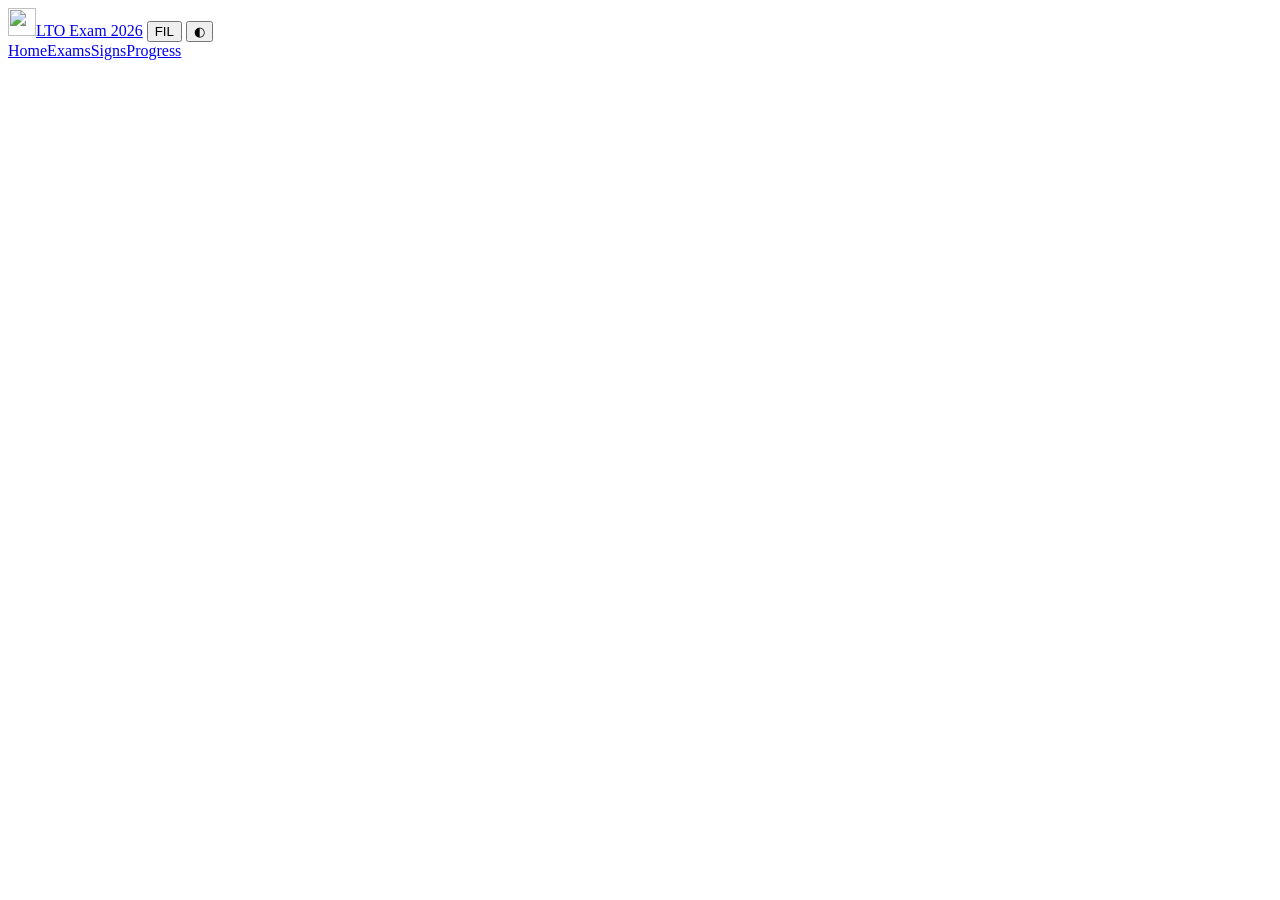
==== index.html @ b1335a6e "Add files via upload" ====
<!DOCTYPE html>
<html lang="en">
<head>
<meta charset="utf-8">
<meta name="viewport" content="width=device-width, initial-scale=1, viewport-fit=cover">
<title>2026 LTO LTMS Mock Exam Philippines</title>
<meta name="description" content="Free offline-ready practice for the 2026 Philippines LTO LTMS driver's license written exam, in English and Filipino.">
<link rel="canonical" href="https://esp046-cyber.github.io/ltomockexam/">
<meta name="theme-color" content="#0B2545">
<link rel="manifest" href="./manifest.webmanifest">
<link rel="icon" href="./favicon.ico" sizes="any">
<link rel="icon" type="image/svg+xml" href="./favicon.svg">
<link rel="icon" type="image/png" sizes="32x32" href="./icons/favicon-32x32.png">
<link rel="icon" type="image/png" sizes="16x16" href="./icons/favicon-16x16.png">
<link rel="apple-touch-icon" href="./apple-touch-icon.png">
<meta name="apple-mobile-web-app-capable" content="yes">
<meta name="mobile-web-app-capable" content="yes">
<meta name="apple-mobile-web-app-status-bar-style" content="black-translucent">
<meta name="apple-mobile-web-app-title" content="LTO Exam 2026">
<meta property="og:type" content="website">
<meta property="og:url" content="https://esp046-cyber.github.io/ltomockexam/">
<meta property="og:title" content="2026 LTO LTMS Mock Exam Philippines">
<meta property="og:description" content="Practice the Philippine LTO written exam offline. English and Filipino.">
<meta property="og:image" content="https://esp046-cyber.github.io/ltomockexam/og-image.png">
<meta name="twitter:card" content="summary_large_image">
<meta name="twitter:title" content="2026 LTO LTMS Mock Exam Philippines">
<meta name="twitter:description" content="Practice the Philippine LTO written exam offline. English and Filipino.">
<meta name="twitter:image" content="https://esp046-cyber.github.io/ltomockexam/og-image.png">
<script>try{var t=JSON.parse(localStorage.getItem('lto_theme'));if(t)document.documentElement.dataset.theme=t}catch(e){}</script>
<link rel="stylesheet" href="./css/styles.css">
</head>
<body>
<header class="bar">
<a class="brand" href="#home"><img src="./icons/icon-96.png" alt="" width="28" height="28"><span>LTO Exam 2026</span></a>
<button class="ib" id="lang" type="button">FIL</button>
<button class="ib" id="theme" type="button" aria-label="Toggle light or dark theme">◐</button>
</header>
<nav class="tabs" aria-label="Main">
<a href="#home" data-k="home">Home</a><a href="#exam" data-k="exams">Exams</a><a href="#signs" data-k="signs">Signs</a><a href="#progress" data-k="progress">Progress</a>
</nav>
<main id="app" tabindex="-1"><div class="sk" style="width:60%"></div><div class="sk"></div><div class="sk" style="width:80%"></div></main>
<div id="live" class="sr" aria-live="polite" role="status"></div>
<noscript><p style="padding:16px">This app needs JavaScript.</p></noscript>
<script src="./js/questions.js"></script>
<script src="./js/app.js"></script>
</body>
</html>
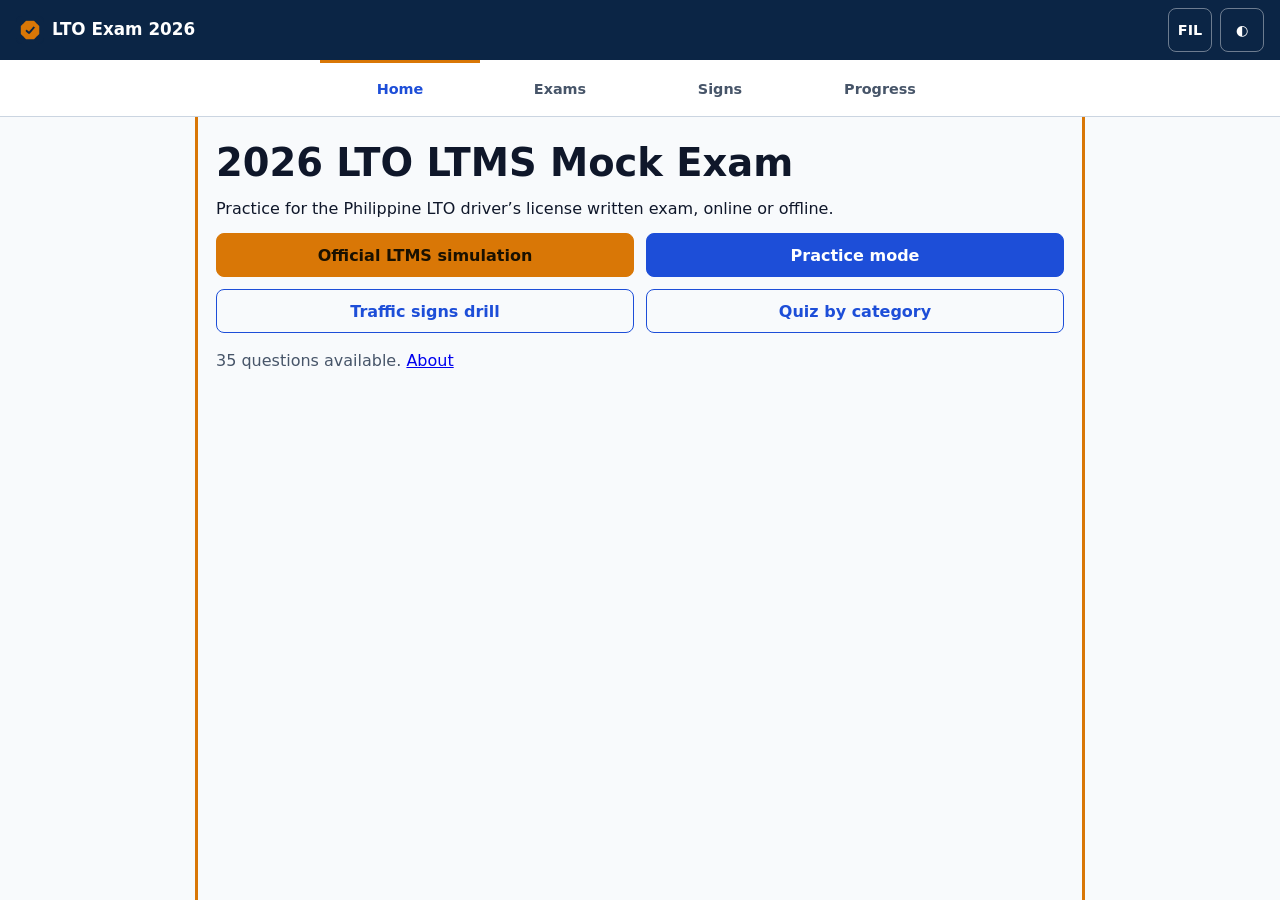
==== commit f4c0ad5b: "Add files via upload" ====
--- a/index.html
+++ b/index.html
@@ -27,6 +27,8 @@
 <meta name="twitter:description" content="Practice the Philippine LTO written exam offline. English and Filipino.">
 <meta name="twitter:image" content="https://esp046-cyber.github.io/ltomockexam/og-image.png">
 <script>try{var t=JSON.parse(localStorage.getItem('lto_theme'));if(t)document.documentElement.dataset.theme=t}catch(e){}</script>
+<link rel="preconnect" href="https://fonts.googleapis.com"><link rel="preconnect" href="https://fonts.gstatic.com" crossorigin>
+<link rel="stylesheet" href="https://fonts.googleapis.com/css2?family=Inter:wght@400;500;600&family=Plus+Jakarta+Sans:wght@600;700;800&display=swap">
 <link rel="stylesheet" href="./css/styles.css">
 </head>
 <body>
--- a/css/styles.css
+++ b/css/styles.css
@@ -0,0 +1,55 @@
+:root{--navy:#0B2545;--blue:#1D4ED8;--amber:#D97706;--ok:#047857;--bad:#DC2626;--bg:#F8FAFC;--surface:#fff;--text:#0F172A;--muted:#475569;--line:#CBD5E1;--soft:#E2E8F0;--r1:8px;--r2:14px;--sh:0 1px 2px rgba(15,23,42,.08),0 4px 12px rgba(15,23,42,.06);--space-1:4px;--space-2:8px;--space-3:12px;--space-4:16px;--space-5:24px;--space-6:32px;--space-7:48px;--space-8:64px;--font:system-ui,-apple-system,"Segoe UI",Roboto,"Helvetica Neue",Arial,sans-serif}
+:root[data-theme=dark]{--bg:#0F1B2D;--surface:#162338;--text:#E8EEF7;--muted:#A9B8CC;--line:#2E4262;--soft:#1F3150;--blue:#7AA2FF;--ok:#34D399;--bad:#F87171;--amber:#FBBF24;--sh:0 1px 2px rgba(0,0,0,.3),0 4px 12px rgba(0,0,0,.25)}
+*{box-sizing:border-box}html{-webkit-text-size-adjust:100%}
+body{margin:0;min-height:100vh;display:flex;flex-direction:column;background:var(--bg);color:var(--text);font:400 1rem/1.5 var(--font);overflow-x:hidden;padding-bottom:calc(64px + env(safe-area-inset-bottom))}
+h1{font-size:clamp(1.6rem,5vw,2.4rem);line-height:1.15;margin:0 0 var(--space-3)}h2{font-size:clamp(1.2rem,3.5vw,1.5rem);margin:0 0 var(--space-3)}h3{font-size:1.05rem;margin:0 0 var(--space-2)}p{margin:0 0 var(--space-3)}
+.tnum{font-variant-numeric:tabular-nums}
+header.bar{position:sticky;top:0;z-index:20;background:var(--navy);color:#fff;display:flex;align-items:center;gap:var(--space-2);padding:calc(var(--space-2) + env(safe-area-inset-top)) var(--space-4) var(--space-2)}
+header.bar .brand{flex:1;font-weight:700;font-size:1.05rem;display:flex;align-items:center;gap:var(--space-2);color:#fff;text-decoration:none}
+header.bar img{width:28px;height:28px}
+.ib{min-width:44px;min-height:44px;border:1px solid rgba(255,255,255,.4);background:transparent;color:#fff;border-radius:var(--r1);font:600 .9rem var(--font);cursor:pointer}
+.ib:hover{background:rgba(255,255,255,.14)}
+nav.tabs{position:fixed;bottom:0;left:0;right:0;z-index:20;display:flex;background:var(--surface);border-top:1px solid var(--line);padding-bottom:env(safe-area-inset-bottom)}
+nav.tabs a{flex:1;min-height:56px;display:flex;align-items:center;justify-content:center;color:var(--muted);text-decoration:none;font-weight:600;font-size:.9rem;border-top:3px solid transparent}
+nav.tabs a[aria-current=page]{color:var(--blue);border-top-color:var(--amber)}
+nav.tabs a:hover{background:var(--soft)}
+main{flex:1;width:100%;max-width:880px;margin:0 auto;padding:var(--space-4) calc(var(--space-4) + env(safe-area-inset-right)) var(--space-6) calc(var(--space-4) + env(safe-area-inset-left))}
+.card{background:var(--surface);border:1px solid var(--line);border-radius:var(--r2);box-shadow:var(--sh);padding:var(--space-4);margin-bottom:var(--space-4)}
+.grid{display:grid;gap:var(--space-3);grid-template-columns:1fr}
+.btn{display:inline-flex;align-items:center;justify-content:center;min-height:44px;min-width:44px;padding:var(--space-2) var(--space-4);border-radius:var(--r1);border:1px solid var(--blue);background:var(--blue);color:#fff;font:600 1rem var(--font);cursor:pointer;text-decoration:none;transition:background .15s,transform .05s}
+:root[data-theme=dark] .btn{color:#0B1220}
+.btn:hover{filter:brightness(1.1)}.btn:active{transform:scale(.98)}
+.btn.sec{background:transparent;color:var(--blue)}.btn.warn{background:var(--amber);border-color:var(--amber);color:#1A1100}.btn.ok{background:var(--ok);border-color:var(--ok);color:#fff}
+:root[data-theme=dark] .btn.ok{color:#04130D}
+.btn:disabled{opacity:.5;cursor:not-allowed}
+.mode{display:flex;flex-direction:column;gap:var(--space-2);text-align:left}.mode p{color:var(--muted);margin:0}
+:focus-visible{outline:3px solid var(--amber);outline-offset:2px}
+.opt{display:flex;gap:var(--space-3);align-items:flex-start;width:100%;min-height:48px;text-align:left;margin-bottom:var(--space-2);padding:var(--space-3);background:var(--surface);color:var(--text);border:2px solid var(--line);border-radius:var(--r1);font:1rem/1.4 var(--font);cursor:pointer}
+.opt:hover{border-color:var(--blue)}.opt b{min-width:1.5em}
+.opt.sel{border-color:var(--blue);background:var(--soft)}.opt.right{border-color:var(--ok);background:color-mix(in srgb,var(--ok) 14%,var(--surface))}.opt.wrong{border-color:var(--bad);background:color-mix(in srgb,var(--bad) 14%,var(--surface))}
+.sign{width:min(180px,50vw);margin:0 auto var(--space-3);display:block}.sign svg{width:100%;height:auto;display:block}
+.top{display:flex;justify-content:space-between;align-items:center;gap:var(--space-3);margin-bottom:var(--space-3);flex-wrap:wrap}
+#timer{font-weight:700;font-size:1.25rem;padding:var(--space-1) var(--space-3);border-radius:var(--r1);background:var(--soft)}#timer.low{background:var(--bad);color:#fff}
+.nav{display:grid;grid-template-columns:repeat(auto-fill,minmax(44px,1fr));gap:var(--space-2)}
+.nav button{min-height:44px;border-radius:var(--r1);border:2px solid var(--line);background:var(--surface);color:var(--text);font:600 .95rem var(--font);cursor:pointer}
+.nav .ans{background:var(--blue);border-color:var(--blue);color:#fff}:root[data-theme=dark] .nav .ans{color:#0B1220}
+.nav .flg{border-color:var(--amber);box-shadow:inset 0 -4px 0 var(--amber)}.nav .cur{outline:3px solid var(--amber)}
+.legend{display:flex;gap:var(--space-4);flex-wrap:wrap;color:var(--muted);font-size:.9rem;margin-top:var(--space-2)}
+.row{display:flex;gap:var(--space-2);flex-wrap:wrap;margin-top:var(--space-3)}
+.fb{padding:var(--space-3);border-radius:var(--r1);background:var(--soft);margin-top:var(--space-3)}
+.bar-track{height:12px;background:var(--soft);border-radius:99px;overflow:hidden}.bar-fill{height:100%;background:var(--blue)}
+.stat{display:grid;grid-template-columns:repeat(3,1fr);gap:var(--space-3);text-align:center}.stat b{display:block;font-size:1.6rem}.stat span{color:var(--muted);font-size:.9rem}
+.pass{color:var(--ok)}.fail{color:var(--bad)}
+.cert{border:3px double var(--navy);text-align:center}.cert .big{font-size:3rem;font-weight:800}
+.empty{text-align:center;color:var(--muted);padding:var(--space-6) var(--space-4)}
+.sk{height:16px;border-radius:8px;background:linear-gradient(90deg,var(--soft),var(--line),var(--soft));background-size:200% 100%;animation:sk 1.2s infinite;margin-bottom:var(--space-2)}@keyframes sk{to{background-position:-200% 0}}
+.signs-grid{display:grid;grid-template-columns:repeat(auto-fill,minmax(130px,1fr));gap:var(--space-3)}.signs-grid .card{text-align:center;margin:0;padding:var(--space-3)}.signs-grid svg{width:90px;height:auto}
+.toast,.banner{position:fixed;left:var(--space-3);right:var(--space-3);bottom:calc(72px + env(safe-area-inset-bottom));z-index:40;max-width:560px;margin:0 auto;background:var(--navy);color:#fff;border-radius:var(--r2);padding:var(--space-3) var(--space-4);box-shadow:var(--sh);display:flex;gap:var(--space-3);align-items:center;justify-content:space-between}
+.toast button,.banner button{min-height:44px;padding:0 var(--space-3);border-radius:var(--r1);border:1px solid #fff;background:transparent;color:#fff;font:600 .95rem var(--font);cursor:pointer}
+.modal{position:fixed;inset:0;z-index:50;background:rgba(2,6,23,.6);display:flex;align-items:center;justify-content:center;padding:var(--space-4)}.modal .card{max-width:420px}
+.sr{position:absolute;width:1px;height:1px;overflow:hidden;clip:rect(0 0 0 0)}
+@media(min-width:375px){.nav{grid-template-columns:repeat(auto-fill,minmax(48px,1fr))}}
+@media(min-width:768px){body{padding-bottom:0}nav.tabs{position:static;justify-content:center;border-top:0;border-bottom:1px solid var(--line)}nav.tabs a{max-width:160px}.grid.two{grid-template-columns:1fr 1fr}.toast,.banner{bottom:var(--space-4)}}
+@media(min-width:1024px){main{padding-top:var(--space-5)}}
+@media(prefers-reduced-motion:reduce){*{animation:none!important;transition:none!important}}
+@media print{header.bar,nav.tabs,.row,.toast,.banner,.noprint{display:none!important}body{background:#fff;color:#000;padding:0}.card{box-shadow:none;border-color:#000}}
